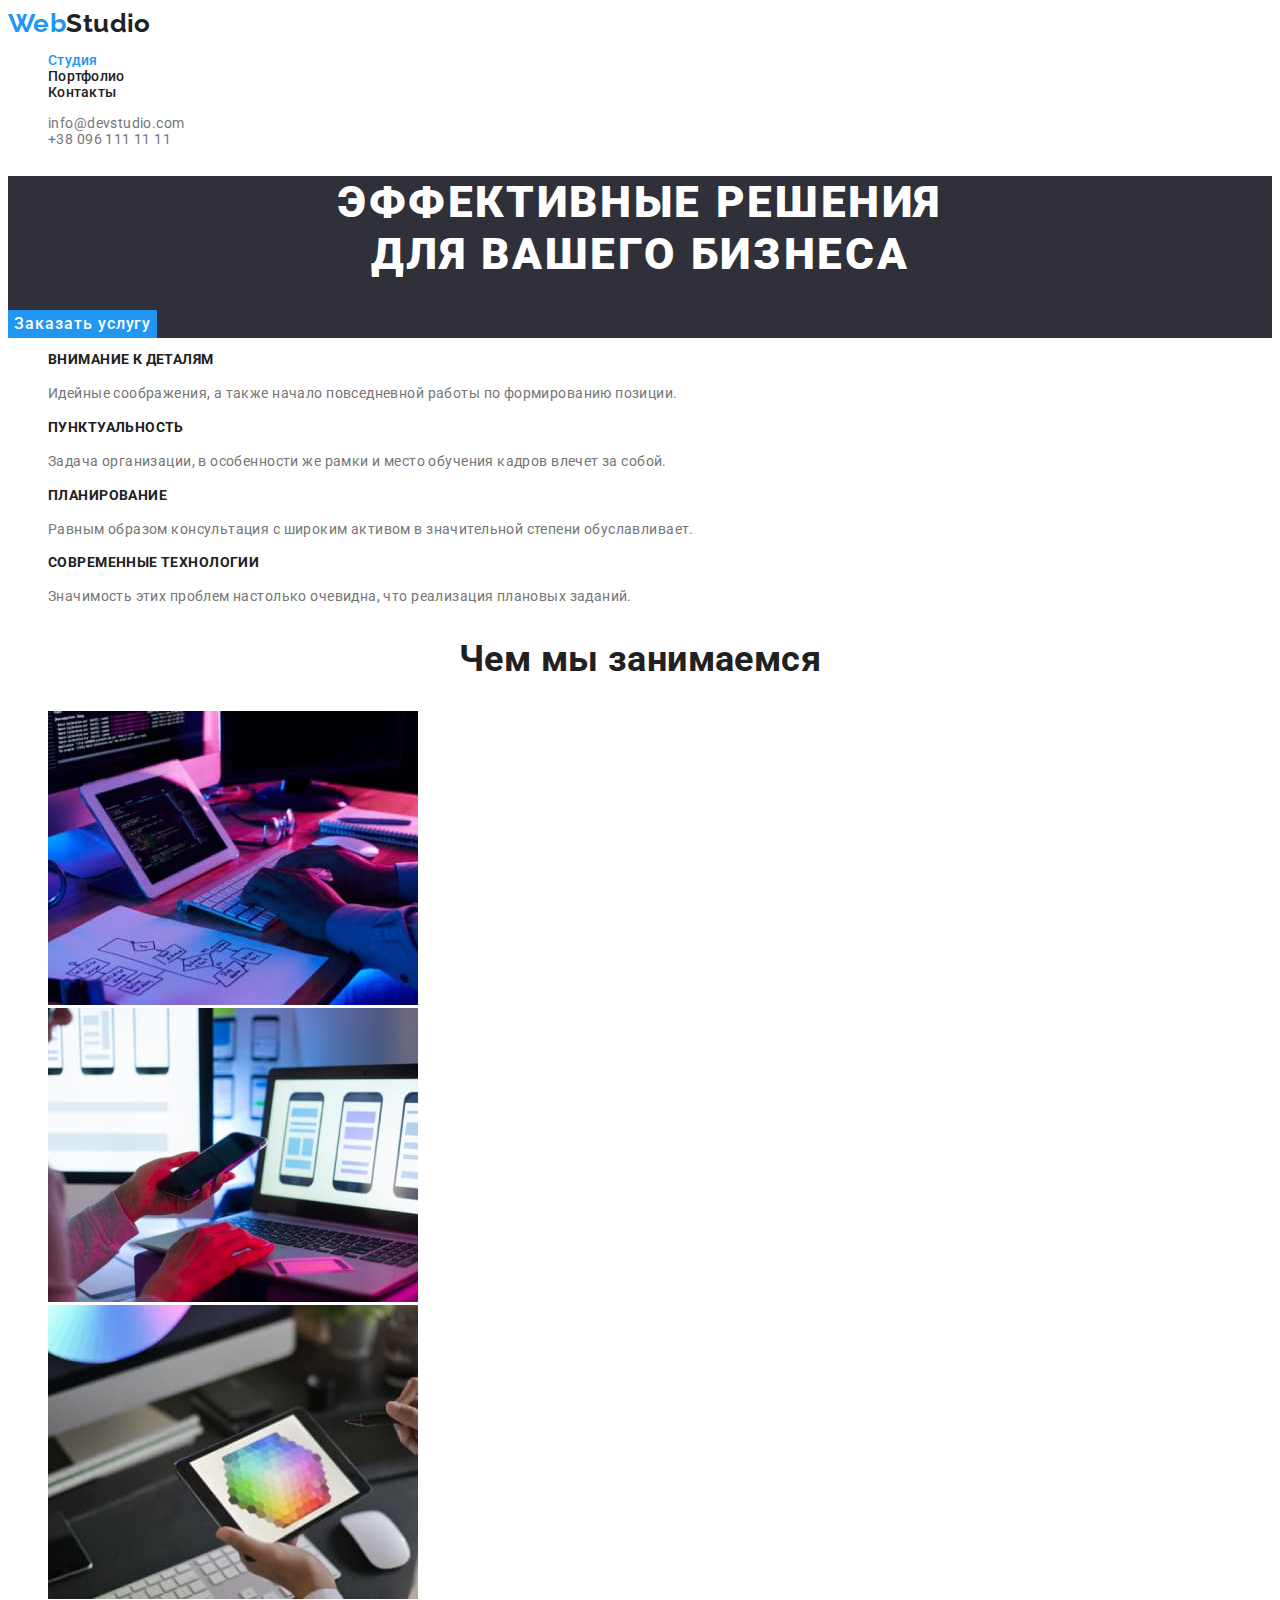
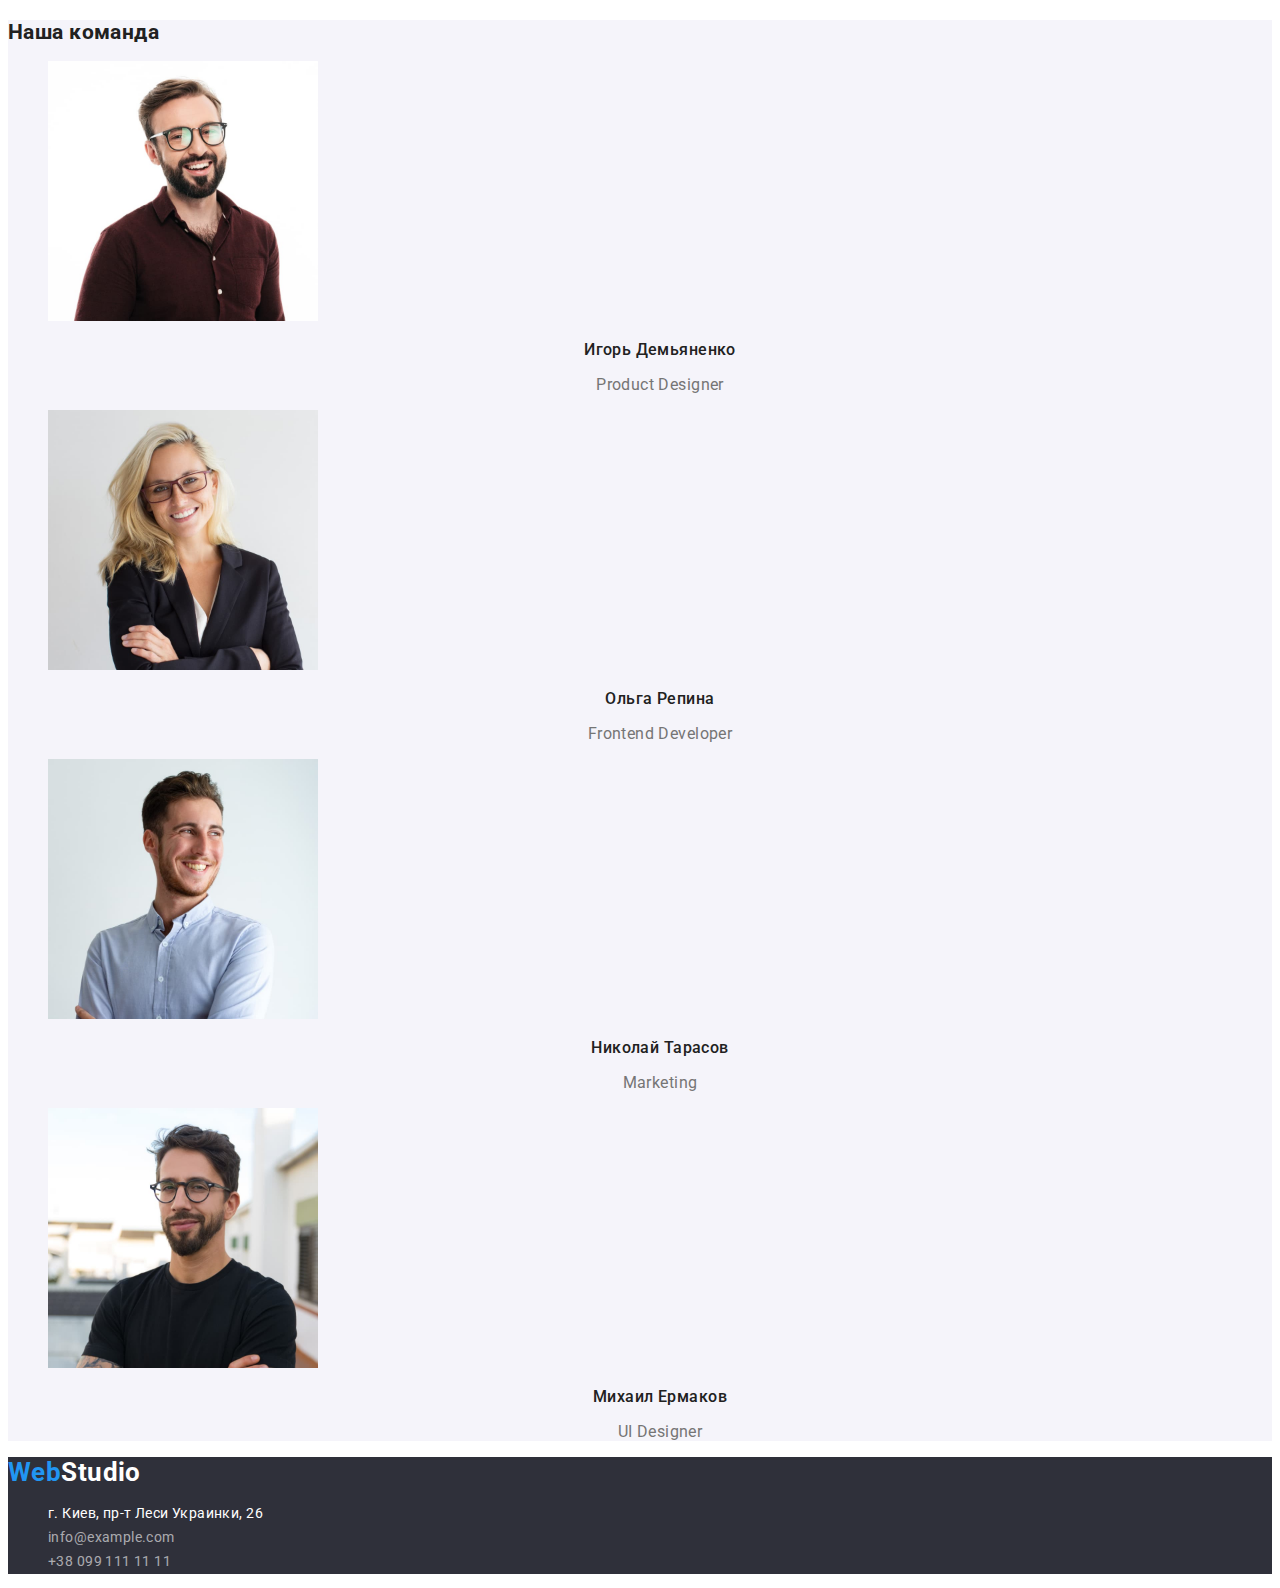
==== index.html @ 20b67bd5 "начало дз3" ====
<!DOCTYPE html>
<html lang="ru">
<head>
    <meta charset="UTF-8">
    <meta http-equiv="X-UA-Compatible" content="IE=edge">
    <meta name="viewport" content="width=device-width, initial-scale=1.0">
    <link rel="preconnect" href="https://fonts.googleapis.com">
    <link rel="preconnect" href="https://fonts.gstatic.com" crossorigin>
    <link href="https://fonts.googleapis.com/css2?family=Raleway:wght@700&family=Roboto:wght@400;500;700;900&display=swap" rel="stylesheet">
    <title>Студия</title>
    <link rel="stylesheet" href="./css/styles.css">
</head>
<body>
    

    <header class="header">
        <nav class="header-nav">
        <a href="/" class="header-logo">Web<span class="header-logo2">Studio</span></a>
           <ul class="header-nav-list list">
                <li class="header-item"><a href="./index.html" class="header-nav-link link current">Студия</a></li>
                <li class="header-item"><a href="./portfolio.html" class="header-nav-link link ">Портфолио</a></li>
                <li class="header-item"><a href="" class="header-nav-link link">Контакты</a></li>
            </ul>
        </nav>

        <ul class="header-list list">
            <li class="header-item"><a href="mailto:info@devstudio.com" class="header-contact link">info@devstudio.com</a></li>
            <li class="header-item"><a href="tel:+380961111111" class="header-contact link">+38 096 111 11 11</a></li>
        </ul>

    </header>

    <main>
        <section class="hero">
            <h1 class="hero-title">Эффективные решения <br> для вашего бизнеса</h1>
            <button type="button" class="hero-btn btn">Заказать услугу</button>
        </section>
    
        <section class="advantages">
            <h2 class="visually-hidden">Наши преимущества</h2>
        <ul class="advantages-list">
            <h3 class="advantages-list-headers">Внимание к деталям</h3>
            <p class="advantages-list-text">Идейные соображения, а также начало повседневной работы по формированию позиции.</p>
            <li class="advantages-item list">
            </li>
            <h3 class="advantages-list-headers">Пунктуальность</h3>
            <p class="advantages-list-text">Задача организации, в особенности же рамки и место обучения кадров влечет за собой.</p>
            <li class="advantages-item list">
            </li>
            <h3 class="advantages-list-headers">Планирование</h3>
            <p class="advantages-list-text">Равным образом консультация с широким активом в значительной степени обуславливает.</p>
            <li class="advantages-item list">
            </li>
            <li class="advantages-item list">
                <h3 class="advantages-list-headers">Современные технологии</h3>
                <p class="advantages-list-text">Значимость этих проблем настолько очевидна, что реализация плановых заданий.</p>
            </li>
        </ul>
        </section>
        

        <section class="whatwedo">
            <h2 class="whatwedo-title">Чем мы занимаемся</h2>
            <ul class="whatwedo-list list">
                <li class="whatwedo-item" ><img src="./images/actions1.jpg" alt="Десктопные приложения" width="370"></li>
                <li class="whatwedo-item" ><img src="./images/actions2.jpg" alt="Мобильные приложения" width="370"></li>
                <li class="whatwedo-item" ><img src="./images/actions3.jpg" alt="Дизайнерские решения" width="370"></li>
            </ul>
        </section>
     

        <section class="team">
            <h2 class="team-title">Наша команда</h2>
            <ul class="team-list">
                <li class="team-list list">
                    <div class="team-description">
                    <img src="./images/team1.jpg" alt="Дизайнер" width="270">
                    <h3 class="team-list-header">Игорь Демьяненко</h3>
                    <p class="team-list-text">Product Designer</p>
                    </div>
                </li>
                <li class="team-list list">
                    <div class="team-description">
                    <img src="./images/team2.jpg" alt="Разработчик" width="270">
                    <h3 class="team-list-header">Ольга Репина</h3>
                    <p class="team-list-text">Frontend Developer</p>
                    </div>
                </li>
                <li class="team-list list">
                    <div class="team-description">
                    <img src="./images/team3.jpg" alt="Маркетолог" width="270">
                    <h3 class="team-list-header">Николай Тарасов</h3>
                    <p class="team-list-text">Marketing</p>
                    </div>
                </li>
                <li class="team-list list">
                    <div class="team-description">
                    <img src="./images/team4.jpg" alt="UI дизайнер" width="270">
                    <h3 class="team-list-header">Михаил Ермаков</h3>
                    <p class="team-list-text">UI Designer</p>
                    </div>
                </li>
            </ul>
        </section>
    </main>
    
        <footer class="footer">
    
                <a href="/" class="footer-logo">Web<span class="footer-logo2">Studio</span></a>
                <address>
                    <ul class="footer-list list">
                        <li class="footer-item"><a href="https://goo.gl/maps/zTZSHsierRrtgQWT7" target="_blank" rel="noopener noindex nofollow" class="footer-link address">г. Киев, пр-т Леси Украинки, 26 </a></li>
                        <li class="footer-item contact"><a href="mailto:info@example.com" class="footer-link contact">info@example.com</a></li>
                        <li class="footer-item"><a href="tel:+380991111111" class="footer-link contact">+38 099 111 11 11</a></li>
                    </ul>
                </address>
            

        </footer>
</body>
</html>
---- css/styles.css ----
:root {
    --maintext-color:#212121;
    --secondtext-color:#757575;
    --accent-color:#2196F3;
    --light-text-color:#FFFFFF;
    --background-dark-color:#2F303A;
    --background-medium-color:#F5F4FA;
    --background-light-color:#E5E5E5;
    --background-main-color:#FFFFFF;
}
body{
    font-family: Roboto, sans-serif;
    color:var(--maintext-color);
    font-size: 14px;
    letter-spacing: 0.03em;
    background: var(--background-main-color);
    }

    a {
        text-decoration:none;
    }
/* -----------------------------------------HEADER------------------------------------------------------ */
.header {
    
        }
        

.header-logo {
font-family: 'Raleway';
font-weight: 700;
font-size: 26px;
line-height: 1.19;
color: var(--accent-color);
}
.header-logo2 {
    color: var(--maintext-color);    
    }
.header-nav-list{
font-weight: 500;
line-height: 1.14;
letter-spacing: 0.02em;
}


.header-nav-link {
    color: var(--maintext-color);
}
.header-nav-link:hover, 
.header-contact:hover,
.header-nav-link:focus,
.header-contact:focus {
    color: var(--accent-color);
}

.header-nav-link.current{
color:var(--accent-color);
}

.list{
list-style: none;
}
.header-contact {
color: var(--secondtext-color);
}
/* ---------------------------------------------HERO------------------------------------------- */
.hero {
    background:var(--background-dark-color);
    
}
.hero-title{
font-weight: 900;
font-size: 44px;
line-height: 1,36;
text-align: center;
letter-spacing: 0.06em;
text-transform: uppercase;
color: var(--light-text-color);
}
.hero-btn{
background: var(--accent-color);
font-family: inherit;
font-weight: 700;
font-size: 16px;
line-height: 1.88;
display: flex;
align-items: center;
text-align: center;
letter-spacing: 0.06em;
color: var(--light-text-color);
}
/* -----------------------------------------------ADVANTAGES---------------------------------------------- */
.advantages{
    
}
.visually-hidden {
    clip: rect(0 0 0 0);
    clip-path: inset(50%);
    height: 1px;
    overflow: hidden;
    position: absolute;
    white-space: nowrap;
    width: 1px;
  }

.advantages-list-headers{
font-weight: 700;
font-size: 14px;
line-height: 1.14;
text-transform: uppercase;
}

.advantages-list-text{
line-height: 1.71;
color: var(--secondtext-color);
}

.whatwedo{
    }
.whatwedo-title{
font-size: 36px;
line-height: 1.166;
text-align: center;
}

.team{
background: var(--background-medium-color);
}

.team-description{
    }

.team-list-header{
font-weight: 500;
font-size: 16px;
line-height: 1.19;
text-align: center;
}

.team-list-text{
    font-size: 16px;
    line-height: 1.19;
    text-align: center;
    color:var(--secondtext-color)
}

.footer{
    background: var(--background-dark-color);
}
.footer-logo{
font-weight: 700;
font-size: 26px;
line-height: 1.19;
color: var(--accent-color);
}
.footer-logo2{
    font-weight: 700;
    font-size: 26px;
    line-height: 1.19;
    color: var(--background-main-color);    
}

.footer-link {
font-style: normal;
font-weight: 400;
line-height: 1.71;
}


.footer-link.address {
color: var(--light-text-color);
}

.footer-link.contact{
color: rgba(255, 255, 255, 0.6);
}

.footer-link:hover,
.footer-link:focus {
color: var(--accent-color);
}

.portfolio-list-title {
font-size: 18px;
line-height: 2;
letter-spacing: 0.06em;
color: var(--maintext-color);
}

.portfolio-list-text{
font-weight: 400;
font-size: 16px;
line-height: 1.88;
color:var(--secondtext-color);
}

.portfolio-link{
    text-decoration:none;
}

.btn{
font-family: inherit;
font-weight: 500;
font-size: 16px;
line-height: 1.63;
text-align: center;
cursor: pointer;
border: transparent;
}

.btn:hover{
    background:var(--accent-color);
    color:var(--light-text-color);
}
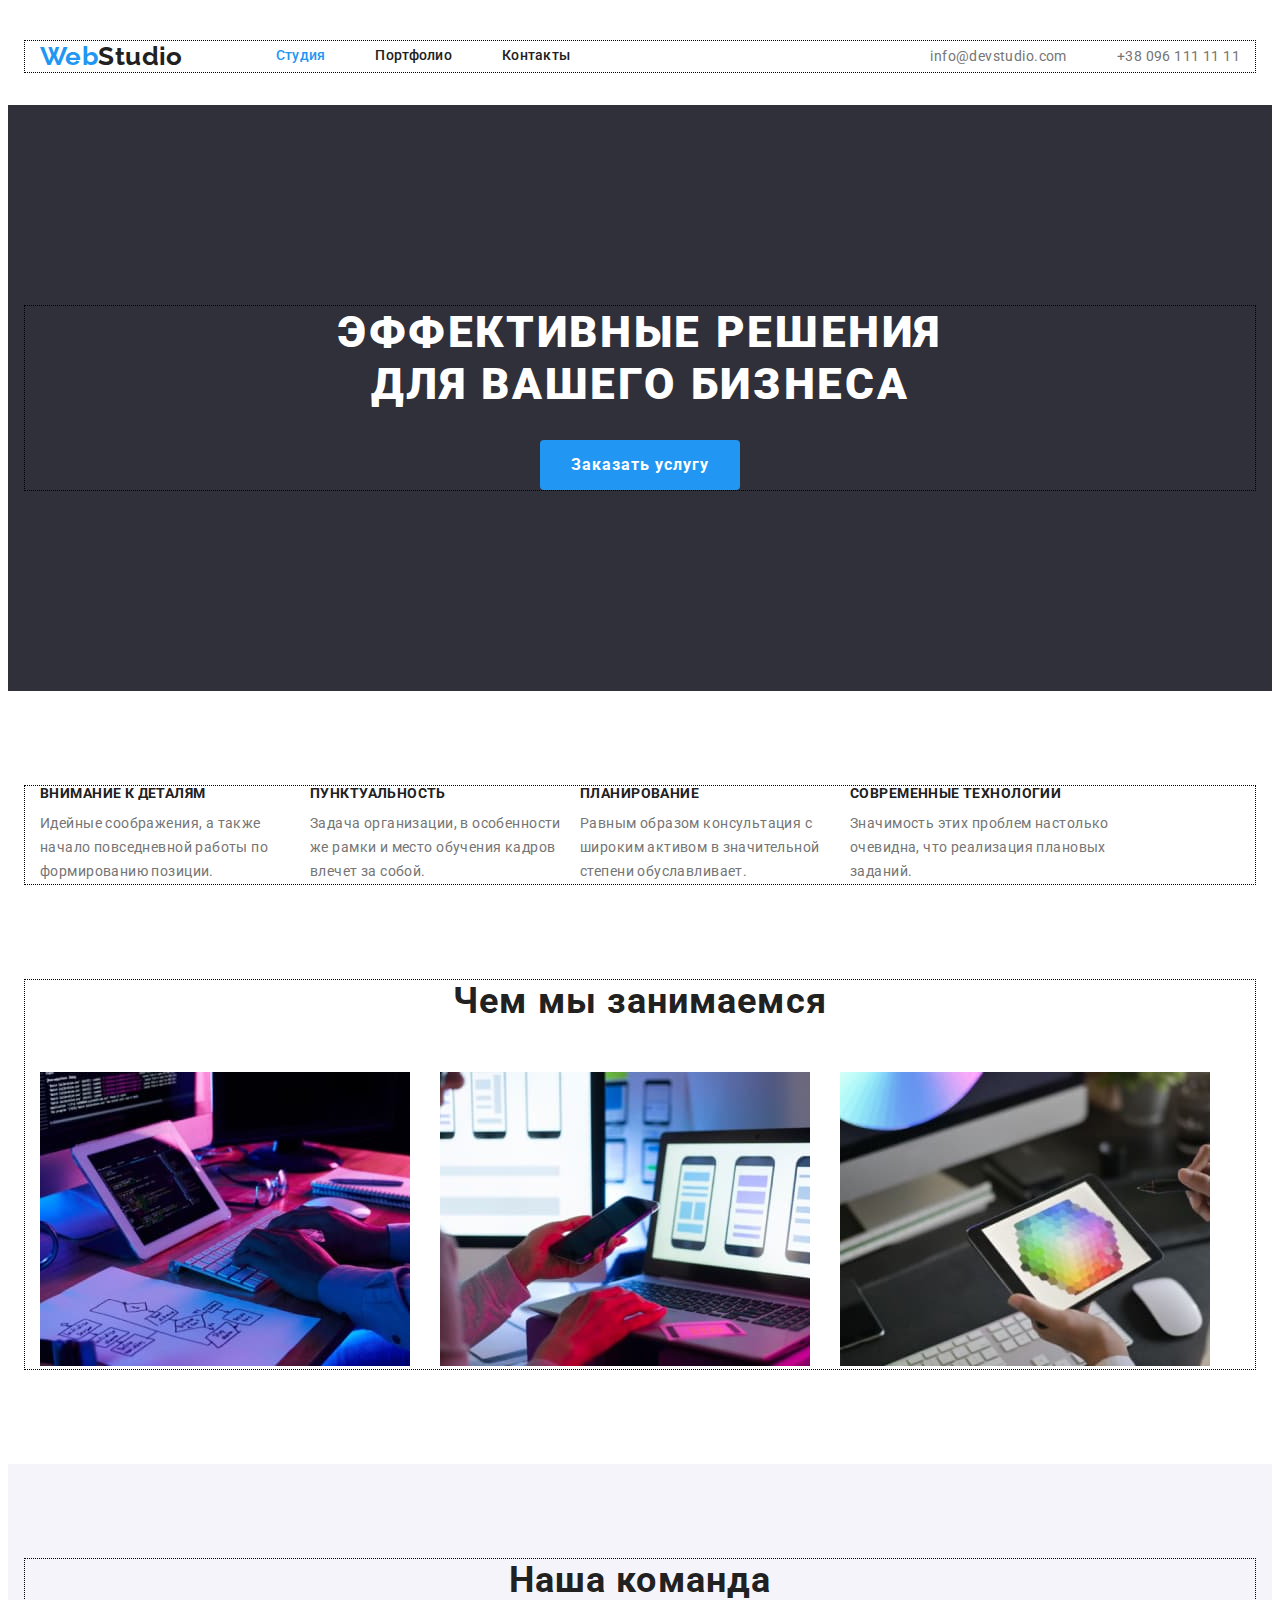
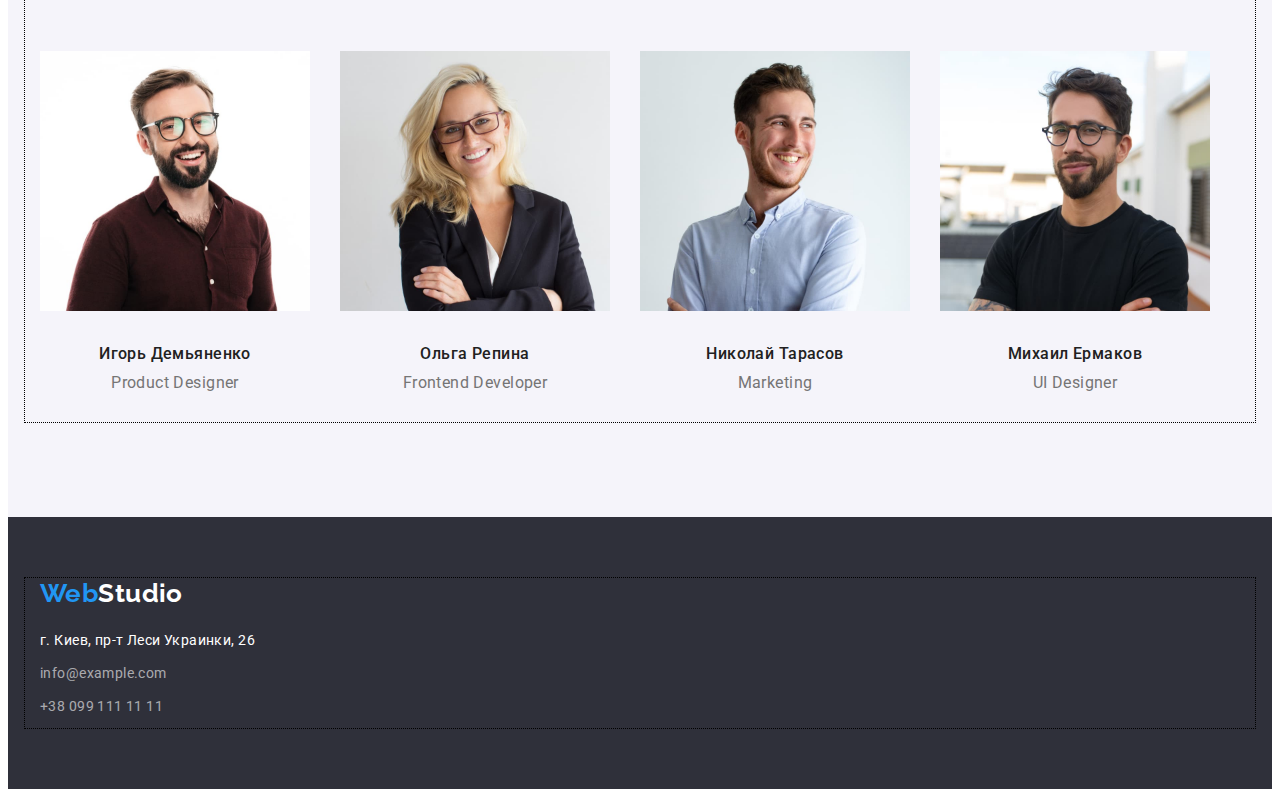
==== commit bf0d8e47: "1st version" ====
--- a/index.html
+++ b/index.html
@@ -14,97 +14,107 @@
     
 
     <header class="header">
+        <div class="container">
+            <a href="/" class="header-logo">Web<span class="header-logo2">Studio</span></a>
         <nav class="header-nav">
-        <a href="/" class="header-logo">Web<span class="header-logo2">Studio</span></a>
-           <ul class="header-nav-list list">
-                <li class="header-item"><a href="./index.html" class="header-nav-link link current">Студия</a></li>
-                <li class="header-item"><a href="./portfolio.html" class="header-nav-link link ">Портфолио</a></li>
-                <li class="header-item"><a href="" class="header-nav-link link">Контакты</a></li>
+            <ul class="header-nav-list list">
+                <li class="header-nav-item"><a href="./index.html" class="header-nav-link link current">Студия</a></li>
+                <li class="header-nav-item"><a href="./portfolio.html" class="header-nav-link link ">Портфолио</a></li>
+                <li class="header-nav-item"><a href="" class="header-nav-link link">Контакты</a></li>
             </ul>
         </nav>
 
         <ul class="header-list list">
-            <li class="header-item"><a href="mailto:info@devstudio.com" class="header-contact link">info@devstudio.com</a></li>
-            <li class="header-item"><a href="tel:+380961111111" class="header-contact link">+38 096 111 11 11</a></li>
+            <li class="header-contact-item"><a href="mailto:info@devstudio.com" class="header-contact link">info@devstudio.com</a></li>
+            <li class="header-contact-item"><a href="tel:+380961111111" class="header-contact link">+38 096 111 11 11</a></li>
         </ul>
-
+    </div>
     </header>
 
     <main>
         <section class="hero">
+            <div class="container">
             <h1 class="hero-title">Эффективные решения <br> для вашего бизнеса</h1>
             <button type="button" class="hero-btn btn">Заказать услугу</button>
         </section>
-    
+            </div>
+
         <section class="advantages">
+            <div class="container">
             <h2 class="visually-hidden">Наши преимущества</h2>
         <ul class="advantages-list">
+            <li class="advantages-item list">
             <h3 class="advantages-list-headers">Внимание к деталям</h3>
             <p class="advantages-list-text">Идейные соображения, а также начало повседневной работы по формированию позиции.</p>
+            </li>
             <li class="advantages-item list">
-            </li>
             <h3 class="advantages-list-headers">Пунктуальность</h3>
             <p class="advantages-list-text">Задача организации, в особенности же рамки и место обучения кадров влечет за собой.</p>
+            </li>
             <li class="advantages-item list">
-            </li>
             <h3 class="advantages-list-headers">Планирование</h3>
             <p class="advantages-list-text">Равным образом консультация с широким активом в значительной степени обуславливает.</p>
-            <li class="advantages-item list">
             </li>
             <li class="advantages-item list">
-                <h3 class="advantages-list-headers">Современные технологии</h3>
-                <p class="advantages-list-text">Значимость этих проблем настолько очевидна, что реализация плановых заданий.</p>
+            <h3 class="advantages-list-headers">Современные технологии</h3>
+            <p class="advantages-list-text">Значимость этих проблем настолько очевидна, что реализация плановых заданий.</p>
             </li>
         </ul>
+        </div>
         </section>
         
 
         <section class="whatwedo">
-            <h2 class="whatwedo-title">Чем мы занимаемся</h2>
+            <div class="container">
+            <h2 class="whatwedo-title basic-title">Чем мы занимаемся</h2>
             <ul class="whatwedo-list list">
-                <li class="whatwedo-item" ><img src="./images/actions1.jpg" alt="Десктопные приложения" width="370"></li>
-                <li class="whatwedo-item" ><img src="./images/actions2.jpg" alt="Мобильные приложения" width="370"></li>
-                <li class="whatwedo-item" ><img src="./images/actions3.jpg" alt="Дизайнерские решения" width="370"></li>
+                <li class="whatwedo-item" ><img src="./images/actions1.jpg" alt="Десктопные приложения" width="370" class="whatwedo-img"></li>
+                <li class="whatwedo-item" ><img src="./images/actions2.jpg" alt="Мобильные приложения" width="370" class="whatwedo-img"></li>
+                <li class="whatwedo-item" ><img src="./images/actions3.jpg" alt="Дизайнерские решения" width="370" class="whatwedo-img"></li>
             </ul>
+            </div>
         </section>
      
 
         <section class="team">
-            <h2 class="team-title">Наша команда</h2>
+            <div class="container">
+            <h2 class="team-title basic-title">Наша команда</h2>
             <ul class="team-list">
-                <li class="team-list list">
+                <li class="team-list-item list">
                     <div class="team-description">
-                    <img src="./images/team1.jpg" alt="Дизайнер" width="270">
+                    <img src="./images/team1.jpg" alt="Дизайнер" width="270" class="team-list-photo">
                     <h3 class="team-list-header">Игорь Демьяненко</h3>
                     <p class="team-list-text">Product Designer</p>
                     </div>
                 </li>
-                <li class="team-list list">
+                <li class="team-list-item list">
                     <div class="team-description">
-                    <img src="./images/team2.jpg" alt="Разработчик" width="270">
+                    <img src="./images/team2.jpg" alt="Разработчик" width="270" class="team-list-photo">
                     <h3 class="team-list-header">Ольга Репина</h3>
                     <p class="team-list-text">Frontend Developer</p>
                     </div>
                 </li>
-                <li class="team-list list">
+                <li class="team-list-item list">
                     <div class="team-description">
-                    <img src="./images/team3.jpg" alt="Маркетолог" width="270">
+                    <img src="./images/team3.jpg" alt="Маркетолог" width="270" class="team-list-photo">
                     <h3 class="team-list-header">Николай Тарасов</h3>
                     <p class="team-list-text">Marketing</p>
                     </div>
                 </li>
-                <li class="team-list list">
+                <li class="team-list-item list">
                     <div class="team-description">
-                    <img src="./images/team4.jpg" alt="UI дизайнер" width="270">
+                    <img src="./images/team4.jpg" alt="UI дизайнер" width="270" class="team-list-photo">
                     <h3 class="team-list-header">Михаил Ермаков</h3>
                     <p class="team-list-text">UI Designer</p>
                     </div>
                 </li>
             </ul>
+        </div>
         </section>
     </main>
     
         <footer class="footer">
+            <div class="container">
     
                 <a href="/" class="footer-logo">Web<span class="footer-logo2">Studio</span></a>
                 <address>
@@ -115,7 +125,7 @@
                     </ul>
                 </address>
             
-
+            </div>
         </footer>
 </body>
 </html>--- a/css/styles.css
+++ b/css/styles.css
@@ -8,8 +8,12 @@
     --background-medium-color:#F5F4FA;
     --background-light-color:#E5E5E5;
     --background-main-color:#FFFFFF;
+    --typical-margin:30px;
+    --typical-padding:94px;
+
 }
 body{
+    /* display: block; */
     font-family: Roboto, sans-serif;
     color:var(--maintext-color);
     font-size: 14px;
@@ -20,11 +24,51 @@
     a {
         text-decoration:none;
     }
+    h1, h2, h3, h4, p, ul {
+        margin: 0;
+        padding-left: 0;
+    }
+
+    .container{
+        width: 1200px;
+        border: 1px dotted black;
+        padding-left: 15px;
+        padding-right: 15px;
+        margin: 0 auto;
+
+    }
+
+    .btn{
+        font-family: inherit;
+        text-align: center;
+        cursor: pointer;
+        border: transparent;
+        }
+        
+        .btn:hover,
+        .btn:focus {
+            background:var(--accent-color);
+            color:var(--light-text-color);
+        }
+            
 /* -----------------------------------------HEADER------------------------------------------------------ */
 .header {
-    
+padding-top: 32px;
+padding-bottom: 32px;    
         }
         
+.header .container{
+    display: flex;
+    align-items: center;
+}
+
+.header-nav-item:not(:last-child){
+    margin-right: 50px;
+}
+
+.header-contact-item:not(:last-child){
+    margin-right: 50px;
+}
 
 .header-logo {
 font-family: 'Raleway';
@@ -34,9 +78,11 @@
 color: var(--accent-color);
 }
 .header-logo2 {
-    color: var(--maintext-color);    
+    color: var(--maintext-color);  
+    margin-right: 93px;  
     }
 .header-nav-list{
+display: flex;
 font-weight: 500;
 line-height: 1.14;
 letter-spacing: 0.02em;
@@ -57,17 +103,28 @@
 color:var(--accent-color);
 }
 
+.header-list{
+    display: flex;
+    margin-left: auto;
+}
+
 .list{
 list-style: none;
 }
+
 .header-contact {
 color: var(--secondtext-color);
 }
 /* ---------------------------------------------HERO------------------------------------------- */
 .hero {
     background:var(--background-dark-color);
-    
-}
+    padding: 200px 0;
+    }
+
+.hero .container{
+    justify-content: center;
+    }
+
 .hero-title{
 font-weight: 900;
 font-size: 44px;
@@ -76,22 +133,33 @@
 letter-spacing: 0.06em;
 text-transform: uppercase;
 color: var(--light-text-color);
-}
-.hero-btn{
+margin-bottom: var(--typical-margin);
+}
+.hero-btn {
+display: flex;
+min-width: 200px;
+height: 50px;
+border-radius: 4px;
 background: var(--accent-color);
 font-family: inherit;
 font-weight: 700;
 font-size: 16px;
 line-height: 1.88;
-display: flex;
+letter-spacing: 0.06em;
 align-items: center;
-text-align: center;
-letter-spacing: 0.06em;
+justify-content: center;
 color: var(--light-text-color);
+margin: auto;
+}
+
+.hero-btn:hover{
+    background: var(--background-medium-color);
+    color: var(--maintext-color);
 }
 /* -----------------------------------------------ADVANTAGES---------------------------------------------- */
 .advantages{
-    
+padding-bottom:var(--typical-padding);
+padding-top:var(--typical-padding);    
 }
 .visually-hidden {
     clip: rect(0 0 0 0);
@@ -103,38 +171,70 @@
     width: 1px;
   }
 
+.advantages-list{
+    display: flex;
+}
+
 .advantages-list-headers{
 font-weight: 700;
 font-size: 14px;
 line-height: 1.14;
 text-transform: uppercase;
+margin-bottom: 10px;
 }
 
 .advantages-list-text{
+    max-width: 270px;
 line-height: 1.71;
 color: var(--secondtext-color);
 }
 
 .whatwedo{
-    }
-.whatwedo-title{
-font-size: 36px;
-line-height: 1.166;
-text-align: center;
+    padding-bottom: var(--typical-padding);
+    }
+.whatwedo-list{
+    display: flex;
+}
+
+.whatwedo-item:not(:first-child) {
+    margin-left: var(--typical-margin);
 }
 
 .team{
 background: var(--background-medium-color);
+padding-top: var(--typical-padding);
+padding-bottom: var(--typical-padding);
+}
+
+.basic-title{
+font-size: 36px;
+line-height: 1.17;
+text-align: center;
+margin-bottom: 50px;
+letter-spacing: 0.03em;
+}
+.team-list{
+    display: flex;
+}
+
+.team-list-item:not(:first-child){
+margin-left: var(--typical-margin);
 }
 
 .team-description{
-    }
+    margin-bottom: var(--typical-margin);
+    }
+    
+.team-list-photo {
+    margin-bottom: var(--typical-margin);
+}
 
 .team-list-header{
 font-weight: 500;
 font-size: 16px;
 line-height: 1.19;
 text-align: center;
+margin-bottom: 10px;
 }
 
 .team-list-text{
@@ -146,14 +246,21 @@
 
 .footer{
     background: var(--background-dark-color);
-}
+    padding-top: 60px;
+    padding-bottom: 60px;
+    
+    }
 .footer-logo{
+font-family: 'Raleway';
+display: block;
 font-weight: 700;
 font-size: 26px;
 line-height: 1.19;
 color: var(--accent-color);
+margin-bottom: 20px;
 }
 .footer-logo2{
+    font-family: 'Raleway';
     font-weight: 700;
     font-size: 26px;
     line-height: 1.19;
@@ -162,8 +269,10 @@
 
 .footer-link {
 font-style: normal;
+display: block;
 font-weight: 400;
 line-height: 1.71;
+margin-bottom: 9px;
 }
 
 
@@ -178,6 +287,21 @@
 .footer-link:hover,
 .footer-link:focus {
 color: var(--accent-color);
+}
+
+.portfolio {
+    padding-top: var(--typical-padding);
+    padding-bottom: var(--typical-padding);
+}
+
+.portfolio-list-btn{
+    display: flex;
+    justify-content: center;
+    margin-bottom: 50px;
+}
+
+.portfolio-list-projects{
+display: flex;
 }
 
 .portfolio-list-title {
@@ -198,17 +322,16 @@
     text-decoration:none;
 }
 
-.btn{
-font-family: inherit;
+
+.portfolio-btn-item {
+display: flex;    
+height: 38px;
+padding: 6px 22px;
 font-weight: 500;
 font-size: 16px;
 line-height: 1.63;
-text-align: center;
-cursor: pointer;
-border: transparent;
-}
-
-.btn:hover{
-    background:var(--accent-color);
-    color:var(--light-text-color);
-}
+}
+
+.portfolio-btn-list:not(:first-child){
+    margin-left: 8px;
+}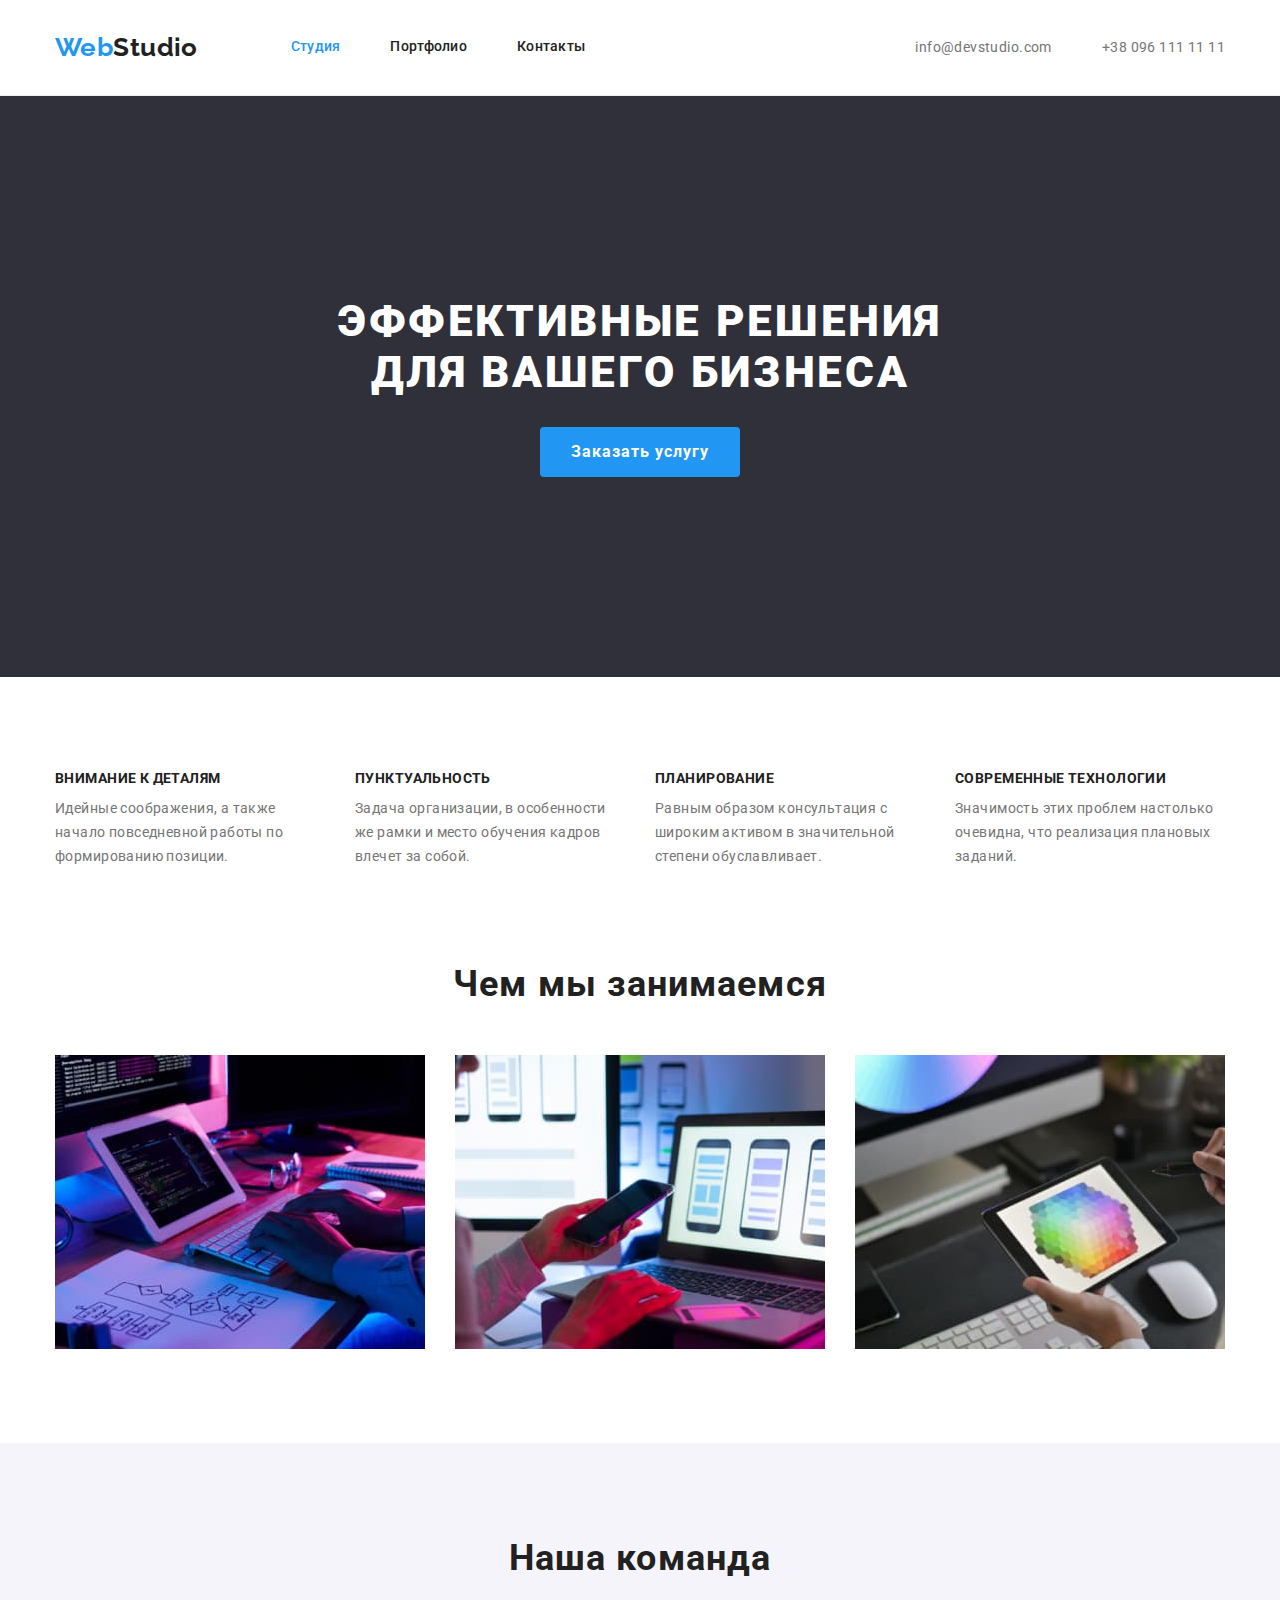
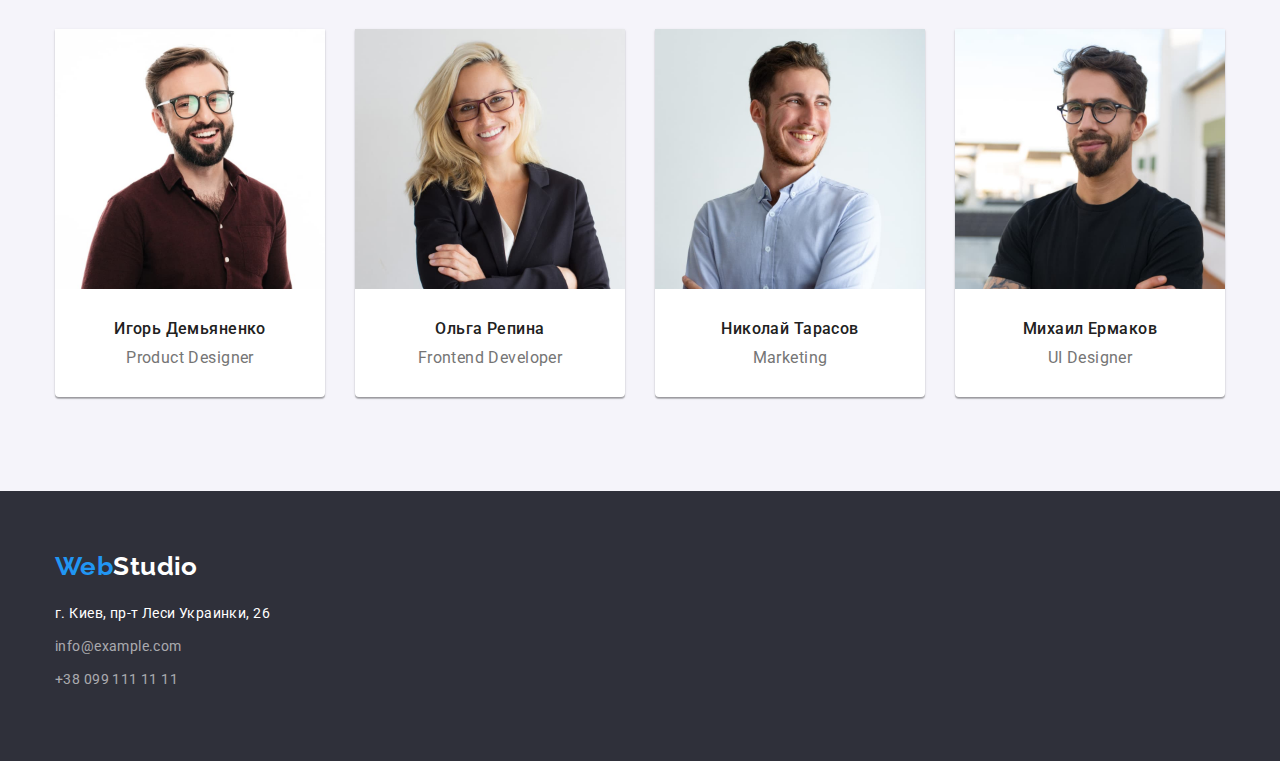
==== commit 74169528: "correction1" ====
--- a/index.html
+++ b/index.html
@@ -8,6 +8,7 @@
     <link rel="preconnect" href="https://fonts.gstatic.com" crossorigin>
     <link href="https://fonts.googleapis.com/css2?family=Raleway:wght@700&family=Roboto:wght@400;500;700;900&display=swap" rel="stylesheet">
     <title>Студия</title>
+    <link rel="stylesheet" href="https://cdnjs.cloudflare.com/ajax/libs/modern-normalize/1.1.0/modern-normalize.css">
     <link rel="stylesheet" href="./css/styles.css">
 </head>
 <body>
@@ -36,10 +37,11 @@
             <div class="container">
             <h1 class="hero-title">Эффективные решения <br> для вашего бизнеса</h1>
             <button type="button" class="hero-btn btn">Заказать услугу</button>
+            </div>
         </section>
-            </div>
+            
 
-        <section class="advantages">
+        <section class="advantages section">
             <div class="container">
             <h2 class="visually-hidden">Наши преимущества</h2>
         <ul class="advantages-list">
@@ -64,7 +66,7 @@
         </section>
         
 
-        <section class="whatwedo">
+        <section class="whatwedo section">
             <div class="container">
             <h2 class="whatwedo-title basic-title">Чем мы занимаемся</h2>
             <ul class="whatwedo-list list">
@@ -76,7 +78,7 @@
         </section>
      
 
-        <section class="team">
+        <section class="team section">
             <div class="container">
             <h2 class="team-title basic-title">Наша команда</h2>
             <ul class="team-list">
--- a/css/styles.css
+++ b/css/styles.css
@@ -29,9 +29,20 @@
         padding-left: 0;
     }
 
+    img{
+        display: block;
+        max-width: 100%;
+        height: auto;
+    }
+
+    .section {
+    padding-bottom:var(--typical-padding);
+    padding-top:var(--typical-padding);   
+
+    }
     .container{
         width: 1200px;
-        border: 1px dotted black;
+        /* border: 1px dotted black; */
         padding-left: 15px;
         padding-right: 15px;
         margin: 0 auto;
@@ -43,6 +54,7 @@
         text-align: center;
         cursor: pointer;
         border: transparent;
+        border-radius: 4px;
         }
         
         .btn:hover,
@@ -54,13 +66,14 @@
 /* -----------------------------------------HEADER------------------------------------------------------ */
 .header {
 padding-top: 32px;
-padding-bottom: 32px;    
+padding-bottom: 32px;
+border-bottom: 1px solid #EEEEEE;    
         }
         
 .header .container{
     display: flex;
     align-items: center;
-}
+    }
 
 .header-nav-item:not(:last-child){
     margin-right: 50px;
@@ -157,10 +170,7 @@
     color: var(--maintext-color);
 }
 /* -----------------------------------------------ADVANTAGES---------------------------------------------- */
-.advantages{
-padding-bottom:var(--typical-padding);
-padding-top:var(--typical-padding);    
-}
+
 .visually-hidden {
     clip: rect(0 0 0 0);
     clip-path: inset(50%);
@@ -175,6 +185,10 @@
     display: flex;
 }
 
+.advantages-item:not(:first-child){
+    margin-left: 30px;
+}
+
 .advantages-list-headers{
 font-weight: 700;
 font-size: 14px;
@@ -190,8 +204,9 @@
 }
 
 .whatwedo{
-    padding-bottom: var(--typical-padding);
-    }
+    padding-top: 0;
+    }
+
 .whatwedo-list{
     display: flex;
 }
@@ -202,8 +217,6 @@
 
 .team{
 background: var(--background-medium-color);
-padding-top: var(--typical-padding);
-padding-bottom: var(--typical-padding);
 }
 
 .basic-title{
@@ -215,6 +228,13 @@
 }
 .team-list{
     display: flex;
+}
+
+.team-list-item {
+background: #FFFFFF;
+box-shadow: 0px 1px 3px rgba(0, 0, 0, 0.12), 0px 1px 1px rgba(0, 0, 0, 0.14), 0px 2px 1px rgba(0, 0, 0, 0.2);
+border-radius: 0px 0px 4px 4px;
+
 }
 
 .team-list-item:not(:first-child){
@@ -289,11 +309,6 @@
 color: var(--accent-color);
 }
 
-.portfolio {
-    padding-top: var(--typical-padding);
-    padding-bottom: var(--typical-padding);
-}
-
 .portfolio-list-btn{
     display: flex;
     justify-content: center;
@@ -302,6 +317,15 @@
 
 .portfolio-list-projects{
 display: flex;
+flex-wrap: wrap;
+margin-left: -30px;
+margin-bottom: -30px;
+}
+
+.portfolio-item{
+    margin-left: var(--typical-margin);
+    margin-bottom: var(--typical-margin);
+    flex-basis: calc((100% - 90px) / 3);
 }
 
 .portfolio-list-title {
@@ -309,6 +333,7 @@
 line-height: 2;
 letter-spacing: 0.06em;
 color: var(--maintext-color);
+margin-bottom: 4px;
 }
 
 .portfolio-list-text{
@@ -318,10 +343,17 @@
 color:var(--secondtext-color);
 }
 
-.portfolio-link{
+.portfolio-description{
+    padding: ;
+    box-sizing: border-box;
+    padding: 20px 24px;
+    border-left: 1px solid #EEEEEE;
+    border-right: 1px solid #EEEEEE;;
+    border-bottom: 1px solid #EEEEEE;;
+}
+ .portfolio-link{
     text-decoration:none;
-}
-
+} 
 
 .portfolio-btn-item {
 display: flex;    
